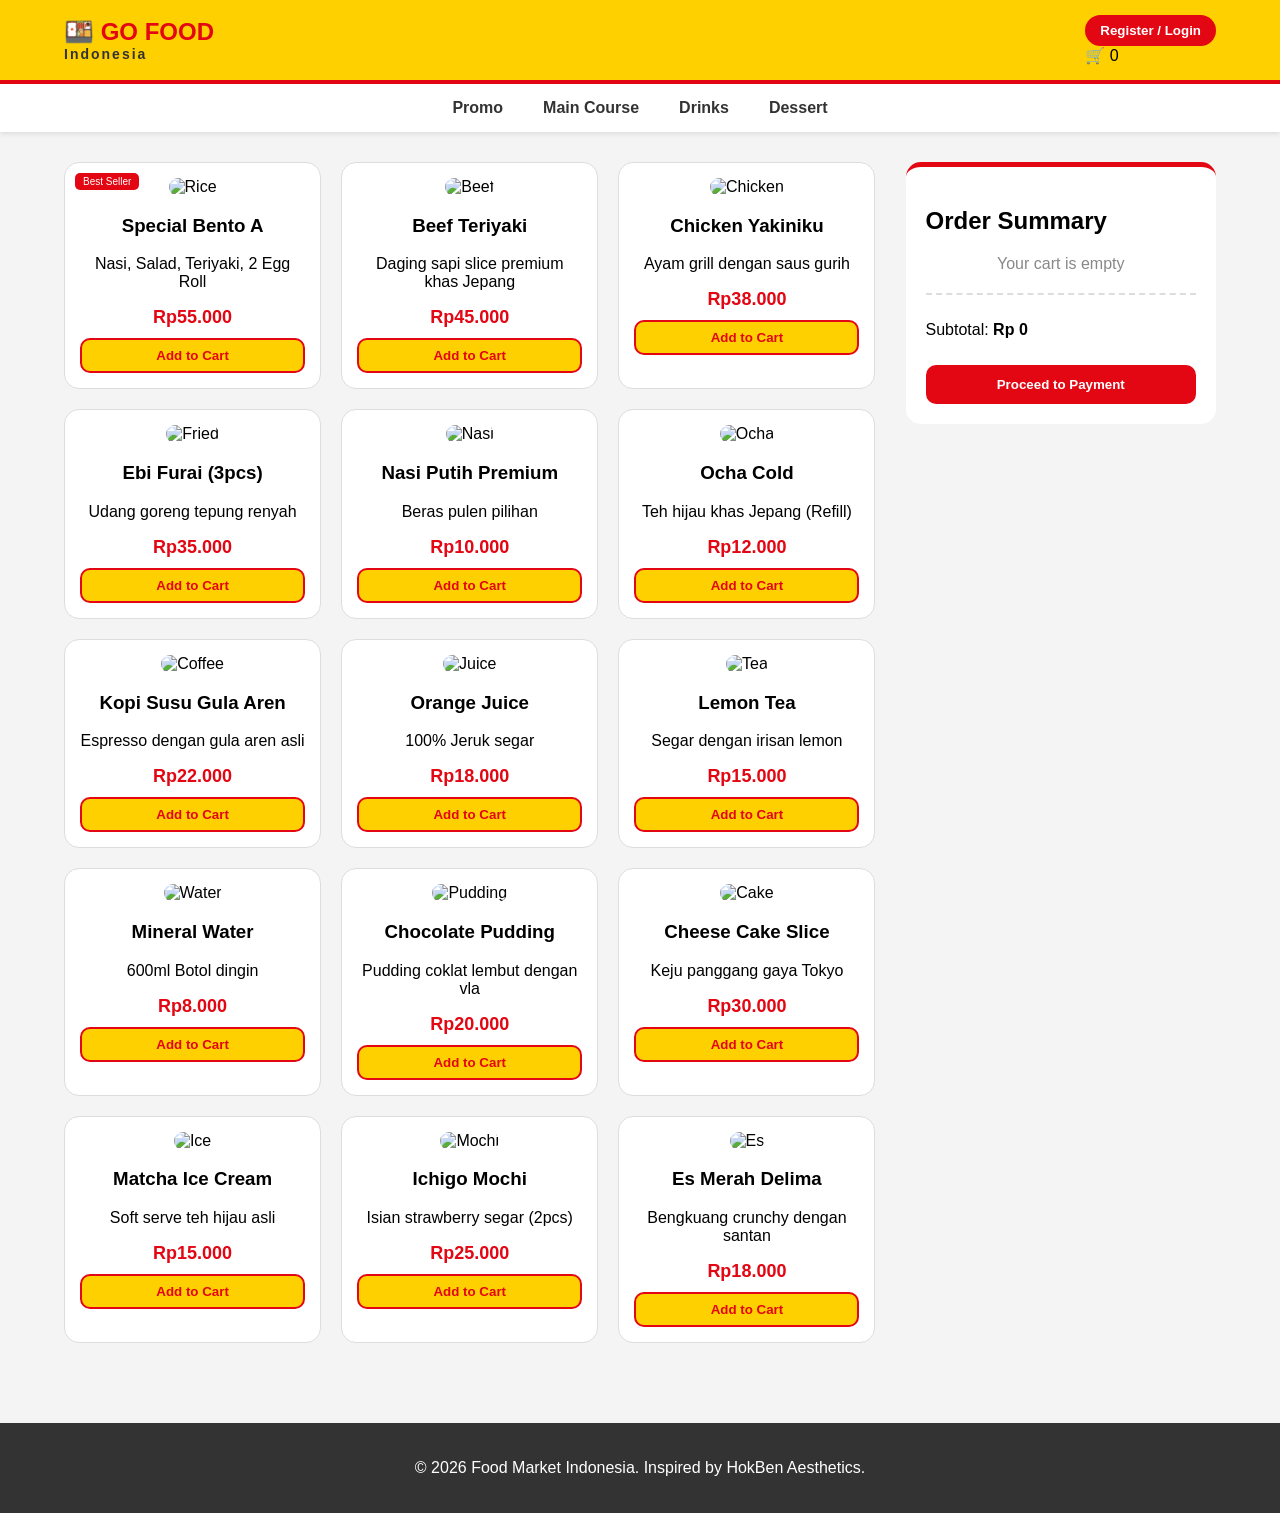
==== index.html @ 2e8f1310 "Rename shoppy.html to index.html" ====
<!DOCTYPE html>
<html lang="id">
<head>
    <meta charset="UTF-8">
    <meta name="viewport" content="width=device-width, initial-scale=1.0">
    <title>HokBen Style - Food Market</title>
    <link rel="stylesheet" href="shoppy.css">
</head>
<body>

<header>
    <div class="header-content">
        <h1>🍱 GO FOOD<span>Indonesia</span></h1>
        <div class="auth-buttons">
            <button onclick="openModal()">Register / Login</button>
            <div class="cart-icon">
                🛒 <span id="cart-count">0</span>
            </div>
        </div>
    </div>
</header>

<nav>
    <ul>
        <li onclick="filterMenu('all')">Promo</li>
        <li onclick="filterMenu('makanan')">Main Course</li>
        <li onclick="filterMenu('minuman')">Drinks</li>
        <li onclick="filterMenu('dessert')">Dessert</li>
    </ul>
</nav>

<main>
    <section class="products" id="menu-container">
        <div class="card makanan">
            <div class="badge">Best Seller</div>
            <img src="https://images.unsplash.com/photo-1512058564366-18510be2db19?w=400" alt="Rice">
            <h3>Special Bento A</h3>
            <p>Nasi, Salad, Teriyaki, 2 Egg Roll</p>
            <div class="price">Rp55.000</div>
            <button onclick="addToCart('Special Bento A', 55000)">Add to Cart</button>
        </div>
        <div class="card makanan">
            <img src="https://images.unsplash.com/photo-1585032226651-759b368d7246?w=400" alt="Beef">
            <h3>Beef Teriyaki</h3>
            <p>Daging sapi slice premium khas Jepang</p>
            <div class="price">Rp45.000</div>
            <button onclick="addToCart('Beef Teriyaki', 45000)">Add to Cart</button>
        </div>
        <div class="card makanan">
            <img src="cyk.webp" alt="Chicken">
            <h3>Chicken Yakiniku</h3>
            <p>Ayam grill dengan saus gurih</p>
            <div class="price">Rp38.000</div>
            <button onclick="addToCart('Chicken Yakiniku', 38000)">Add to Cart</button>
        </div>
        <div class="card makanan">
            <img src="https://images.unsplash.com/photo-1626082927389-6cd097cdc6ec?w=400" alt="Fried">
            <h3>Ebi Furai (3pcs)</h3>
            <p>Udang goreng tepung renyah</p>
            <div class="price">Rp35.000</div>
            <button onclick="addToCart('Ebi Furai', 35000)">Add to Cart</button>
        </div>
        <div class="card makanan">
            <img src="https://images.unsplash.com/photo-1562607394-5abc012a6587?w=400" alt="Nasi">
            <h3>Nasi Putih Premium</h3>
            <p>Beras pulen pilihan</p>
            <div class="price">Rp10.000</div>
            <button onclick="addToCart('Nasi Putih', 10000)">Add to Cart</button>
        </div>

        <div class="card minuman">
            <img src="https://images.unsplash.com/photo-1556679343-c7306c1976bc?w=400" alt="Ocha">
            <h3>Ocha Cold</h3>
            <p>Teh hijau khas Jepang (Refill)</p>
            <div class="price">Rp12.000</div>
            <button onclick="addToCart('Ocha Cold', 12000)">Add to Cart</button>
        </div>
        <div class="card minuman">
            <img src="https://images.unsplash.com/photo-1497515114629-f71d768fd07c?w=400" alt="Coffee">
            <h3>Kopi Susu Gula Aren</h3>
            <p>Espresso dengan gula aren asli</p>
            <div class="price">Rp22.000</div>
            <button onclick="addToCart('Kopi Susu', 22000)">Add to Cart</button>
        </div>
        <div class="card minuman">
            <img src="https://images.unsplash.com/photo-1544145945-f904253d0c7e?w=400" alt="Juice">
            <h3>Orange Juice</h3>
            <p>100% Jeruk segar</p>
            <div class="price">Rp18.000</div>
            <button onclick="addToCart('Orange Juice', 18000)">Add to Cart</button>
        </div>
        <div class="card minuman">
            <img src="https://images.unsplash.com/photo-1513558161293-cdaf765ed2fd?w=400" alt="Tea">
            <h3>Lemon Tea</h3>
            <p>Segar dengan irisan lemon</p>
            <div class="price">Rp15.000</div>
            <button onclick="addToCart('Lemon Tea', 15000)">Add to Cart</button>
        </div>
        <div class="card minuman">
            <img src="https://images.unsplash.com/photo-1543253687-c931c8e01820?w=400" alt="Water">
            <h3>Mineral Water</h3>
            <p>600ml Botol dingin</p>
            <div class="price">Rp8.000</div>
            <button onclick="addToCart('Mineral Water', 8000)">Add to Cart</button>
        </div>

        <div class="card dessert">
            <img src="https://images.unsplash.com/photo-1551024506-0bccd828d307?w=400" alt="Pudding">
            <h3>Chocolate Pudding</h3>
            <p>Pudding coklat lembut dengan vla</p>
            <div class="price">Rp20.000</div>
            <button onclick="addToCart('Chocolate Pudding', 20000)">Add to Cart</button>
        </div>
        <div class="card dessert">
            <img src="https://images.unsplash.com/photo-1488477181946-6428a0291777?w=400" alt="Cake">
            <h3>Cheese Cake Slice</h3>
            <p>Keju panggang gaya Tokyo</p>
            <div class="price">Rp30.000</div>
            <button onclick="addToCart('Cheese Cake', 30000)">Add to Cart</button>
        </div>
        <div class="card dessert">
            <img src="https://images.unsplash.com/photo-1579954115545-a95591f28be0?w=400" alt="Ice">
            <h3>Matcha Ice Cream</h3>
            <p>Soft serve teh hijau asli</p>
            <div class="price">Rp15.000</div>
            <button onclick="addToCart('Matcha Ice', 15000)">Add to Cart</button>
        </div>
        <div class="card dessert">
            <img src="https://images.unsplash.com/photo-1563729784474-d77dbb933a9e?w=400" alt="Mochi">
            <h3>Ichigo Mochi</h3>
            <p>Isian strawberry segar (2pcs)</p>
            <div class="price">Rp25.000</div>
            <button onclick="addToCart('Ichigo Mochi', 25000)">Add to Cart</button>
        </div>
        <div class="card dessert">
            <img src="https://images.unsplash.com/photo-1600891964599-f61ba0e24092?w=400" alt="Es">
            <h3>Es Merah Delima</h3>
            <p>Bengkuang crunchy dengan santan</p>
            <div class="price">Rp18.000</div>
            <button onclick="addToCart('Es Merah Delima', 18000)">Add to Cart</button>
        </div>
    </section>

    <aside class="cart-box">
        <h2>Order Summary</h2>
        <div id="cart-items">
            <p style="text-align:center; color:#888;">Your cart is empty</p>
        </div>
        <div class="total-section">
            <p>Subtotal: <strong>Rp <span id="total">0</span></strong></p>
            <button class="checkout-btn" onclick="checkout()">Proceed to Payment</button>
        </div>
    </aside>
</main>

<div id="regModal" class="modal">
    <div class="modal-content">
        <span class="close" onclick="closeModal()">&times;</span>
        <h2>Create Account</h2>
        <form id="regForm" onsubmit="handleRegister(event)">
            <input type="text" placeholder="Full Name" required>
            <input type="email" placeholder="Email Address" required>
            <input type="password" placeholder="Password" required>
            <button type="submit">Sign Up Now</button>
        </form>
    </div>
</div>

<div id="payModal" class="modal">
    <div class="modal-content">
        <h2>Payment Selection</h2>
        <p>Total to pay: <strong>Rp <span id="pay-total">0</span></strong></p>
        <div class="pay-options">
            <button onclick="finalPay('GOPAY')">GOPAY</button>
            <button onclick="finalPay('OVO')">OVO</button>
            <button onclick="finalPay('Credit Card')">Credit Card</button>
        </div>
        <button class="close-pay" onclick="document.getElementById('payModal').style.display='none'">Cancel</button>
    </div>
</div>

<footer>
    <p>© 2026 Food Market Indonesia. Inspired by HokBen Aesthetics.</p>
</footer>

<script src="shoppy.js"></script>
</body>
</html>
---- shoppy.css ----
:root {
    --hokben-yellow: #FFD000;
    --hokben-red: #E30613;
    --dark-grey: #333;
}

body {
    margin: 0;
    font-family: 'Arial', sans-serif;
    background-color: #f4f4f4;
}

/* Header */
header {
    background-color: var(--hokben-yellow);
    padding: 15px 5%;
    border-bottom: 4px solid var(--hokben-red);
}

.header-content {
    display: flex;
    justify-content: space-between;
    align-items: center;
}

header h1 {
    margin: 0;
    color: var(--hokben-red);
    font-size: 24px;
}

header h1 span {
    display: block;
    font-size: 14px;
    color: #333;
    letter-spacing: 2px;
}

.auth-buttons button {
    background: var(--hokben-red);
    color: white;
    border: none;
    padding: 8px 15px;
    border-radius: 20px;
    cursor: pointer;
    font-weight: bold;
}

/* Navigation */
nav {
    background: white;
    box-shadow: 0 2px 5px rgba(0,0,0,0.1);
}

nav ul {
    display: flex;
    justify-content: center;
    list-style: none;
    padding: 10px;
    margin: 0;
}

nav li {
    margin: 0 20px;
    font-weight: bold;
    cursor: pointer;
    color: var(--dark-grey);
    padding: 5px 0;
}

nav li:hover {
    color: var(--hokben-red);
    border-bottom: 2px solid var(--hokben-red);
}

/* Main Layout */
main {
    display: flex;
    padding: 30px 5%;
    gap: 30px;
}

.products {
    flex: 3;
    display: grid;
    grid-template-columns: repeat(auto-fill, minmax(200px, 1fr));
    gap: 20px;
}

/* Card Design */
.card {
    background: white;
    border-radius: 15px;
    padding: 15px;
    text-align: center;
    position: relative;
    border: 1px solid #ddd;
    transition: 0.3s;
}

.card:hover { transform: translateY(-5px); box-shadow: 0 5px 15px rgba(0,0,0,0.1); }

.card img {
    width: 100%;
    height: 150px;
    object-fit: cover;
    border-radius: 10px;
}

.badge {
    position: absolute;
    top: 10px;
    left: 10px;
    background: var(--hokben-red);
    color: white;
    font-size: 10px;
    padding: 3px 8px;
    border-radius: 5px;
}

.price {
    color: var(--hokben-red);
    font-weight: bold;
    font-size: 18px;
    margin: 10px 0;
}

.card button {
    width: 100%;
    background: var(--hokben-yellow);
    border: 2px solid var(--hokben-red);
    color: var(--hokben-red);
    font-weight: bold;
    padding: 8px;
    border-radius: 10px;
    cursor: pointer;
}

/* Sidebar Cart */
.cart-box {
    flex: 1;
    background: white;
    padding: 20px;
    border-radius: 15px;
    height: fit-content;
    border-top: 5px solid var(--hokben-red);
}

.total-section {
    margin-top: 20px;
    border-top: 2px dashed #ddd;
    padding-top: 10px;
}

.checkout-btn {
    width: 100%;
    background: var(--hokben-red);
    color: white;
    border: none;
    padding: 12px;
    border-radius: 10px;
    font-weight: bold;
    margin-top: 10px;
    cursor: pointer;
}

/* Modals */
.modal {
    display: none;
    position: fixed;
    z-index: 1000;
    left: 0;
    top: 0;
    width: 100%;
    height: 100%;
    background-color: rgba(0,0,0,0.5);
}

.modal-content {
    background-color: white;
    margin: 10% auto;
    padding: 30px;
    width: 300px;
    border-radius: 15px;
    text-align: center;
}

.modal-content input {
    width: 90%;
    padding: 10px;
    margin: 10px 0;
    border: 1px solid #ddd;
    border-radius: 5px;
}

.pay-options button {
    display: block;
    width: 100%;
    margin: 10px 0;
    padding: 10px;
    background: #f8f8f8;
    border: 1px solid #ccc;
    border-radius: 5px;
    cursor: pointer;
}

footer {
    text-align: center;
    padding: 20px;
    background: var(--dark-grey);
    color: white;
    margin-top: 50px;
}
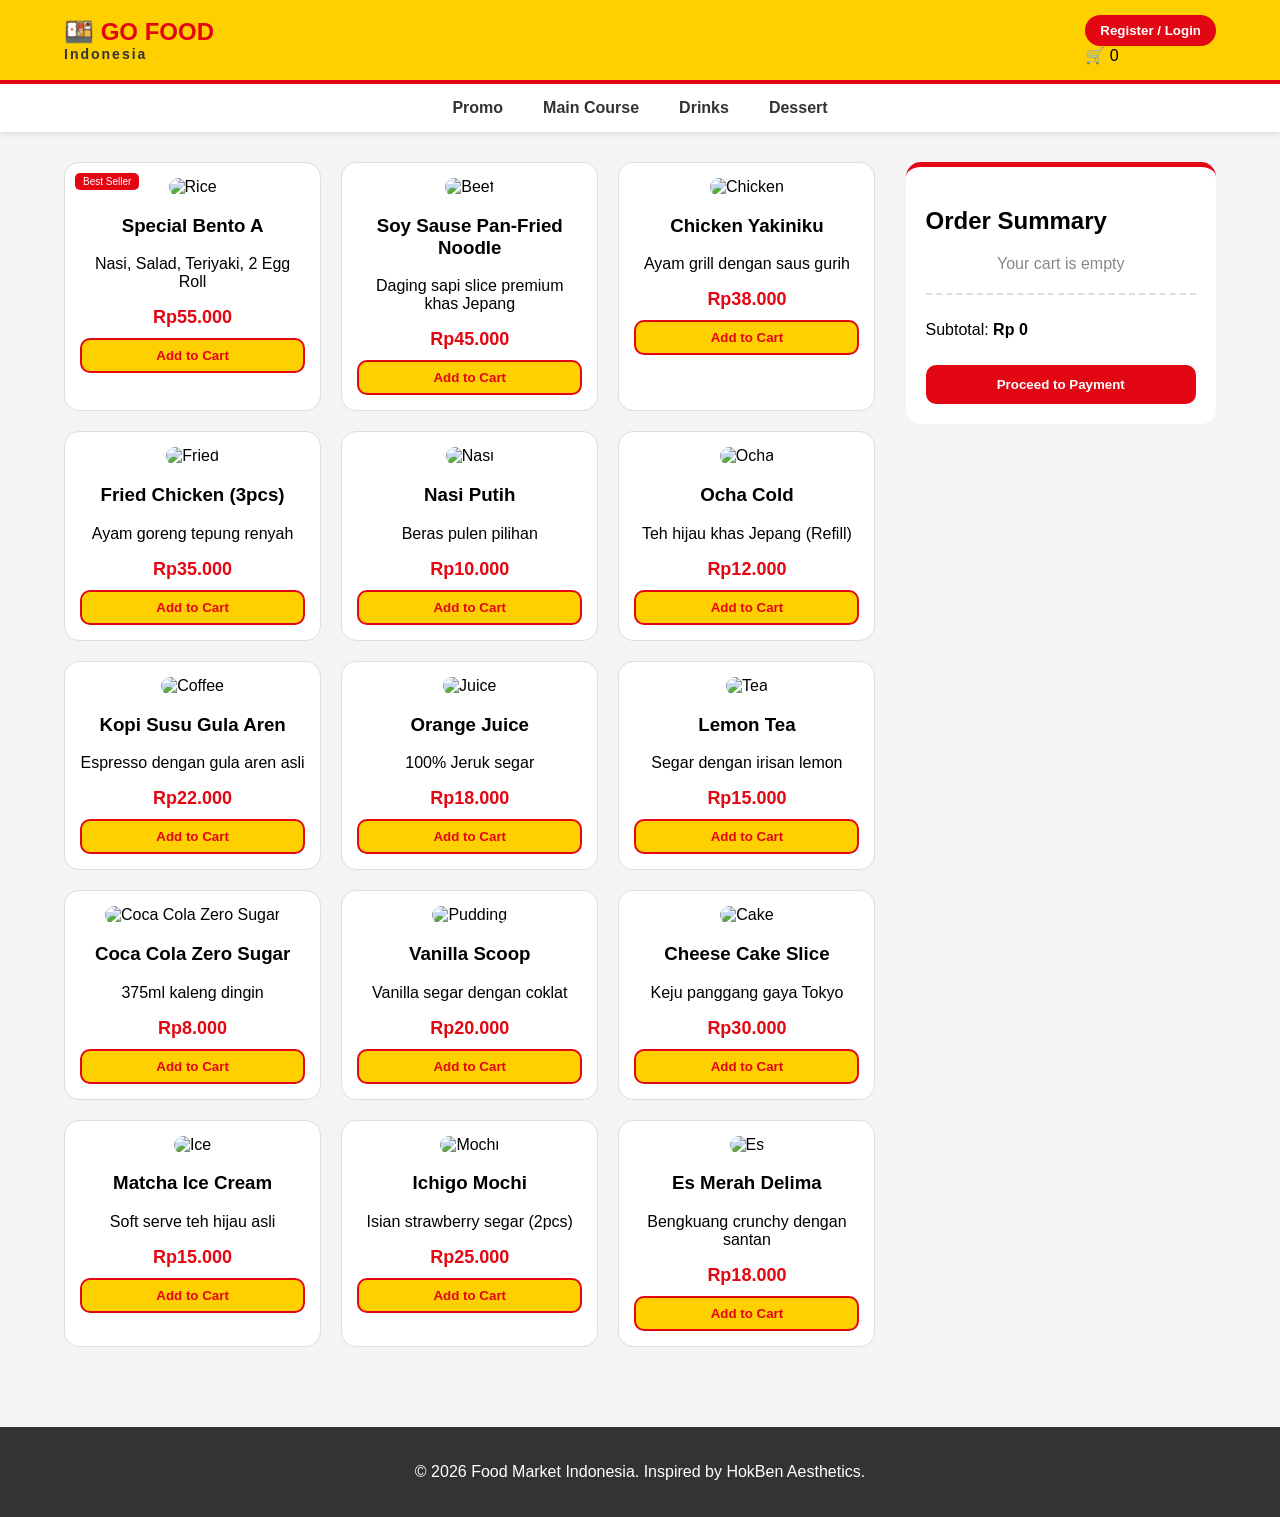
==== commit 30f846ab: "Update index.html" ====
--- a/index.html
+++ b/index.html
@@ -41,7 +41,7 @@
         </div>
         <div class="card makanan">
             <img src="https://images.unsplash.com/photo-1585032226651-759b368d7246?w=400" alt="Beef">
-            <h3>Beef Teriyaki</h3>
+            <h3>Soy Sause Pan-Fried Noodle</h3>
             <p>Daging sapi slice premium khas Jepang</p>
             <div class="price">Rp45.000</div>
             <button onclick="addToCart('Beef Teriyaki', 45000)">Add to Cart</button>
@@ -55,14 +55,14 @@
         </div>
         <div class="card makanan">
             <img src="https://images.unsplash.com/photo-1626082927389-6cd097cdc6ec?w=400" alt="Fried">
-            <h3>Ebi Furai (3pcs)</h3>
-            <p>Udang goreng tepung renyah</p>
+            <h3>Fried Chicken (3pcs)</h3>
+            <p>Ayam goreng tepung renyah</p>
             <div class="price">Rp35.000</div>
             <button onclick="addToCart('Ebi Furai', 35000)">Add to Cart</button>
         </div>
         <div class="card makanan">
             <img src="https://images.unsplash.com/photo-1562607394-5abc012a6587?w=400" alt="Nasi">
-            <h3>Nasi Putih Premium</h3>
+            <h3>Nasi Putih</h3>
             <p>Beras pulen pilihan</p>
             <div class="price">Rp10.000</div>
             <button onclick="addToCart('Nasi Putih', 10000)">Add to Cart</button>
@@ -97,17 +97,17 @@
             <button onclick="addToCart('Lemon Tea', 15000)">Add to Cart</button>
         </div>
         <div class="card minuman">
-            <img src="https://images.unsplash.com/photo-1543253687-c931c8e01820?w=400" alt="Water">
-            <h3>Mineral Water</h3>
-            <p>600ml Botol dingin</p>
+            <img src="https://images.unsplash.com/photo-1543253687-c931c8e01820?w=400" alt="Coca Cola Zero Sugar">
+            <h3>Coca Cola Zero Sugar</h3>
+            <p>375ml kaleng dingin</p>
             <div class="price">Rp8.000</div>
-            <button onclick="addToCart('Mineral Water', 8000)">Add to Cart</button>
+            <button onclick="addToCart('Coca Cola Zero Sugar', 8000)">Add to Cart</button>
         </div>
 
         <div class="card dessert">
             <img src="https://images.unsplash.com/photo-1551024506-0bccd828d307?w=400" alt="Pudding">
-            <h3>Chocolate Pudding</h3>
-            <p>Pudding coklat lembut dengan vla</p>
+            <h3>Vanilla Scoop</h3>
+            <p>Vanilla segar dengan coklat</p>
             <div class="price">Rp20.000</div>
             <button onclick="addToCart('Chocolate Pudding', 20000)">Add to Cart</button>
         </div>
@@ -133,7 +133,7 @@
             <button onclick="addToCart('Ichigo Mochi', 25000)">Add to Cart</button>
         </div>
         <div class="card dessert">
-            <img src="https://images.unsplash.com/photo-1600891964599-f61ba0e24092?w=400" alt="Es">
+            <img src="merah.jpeg" alt="Es">
             <h3>Es Merah Delima</h3>
             <p>Bengkuang crunchy dengan santan</p>
             <div class="price">Rp18.000</div>
